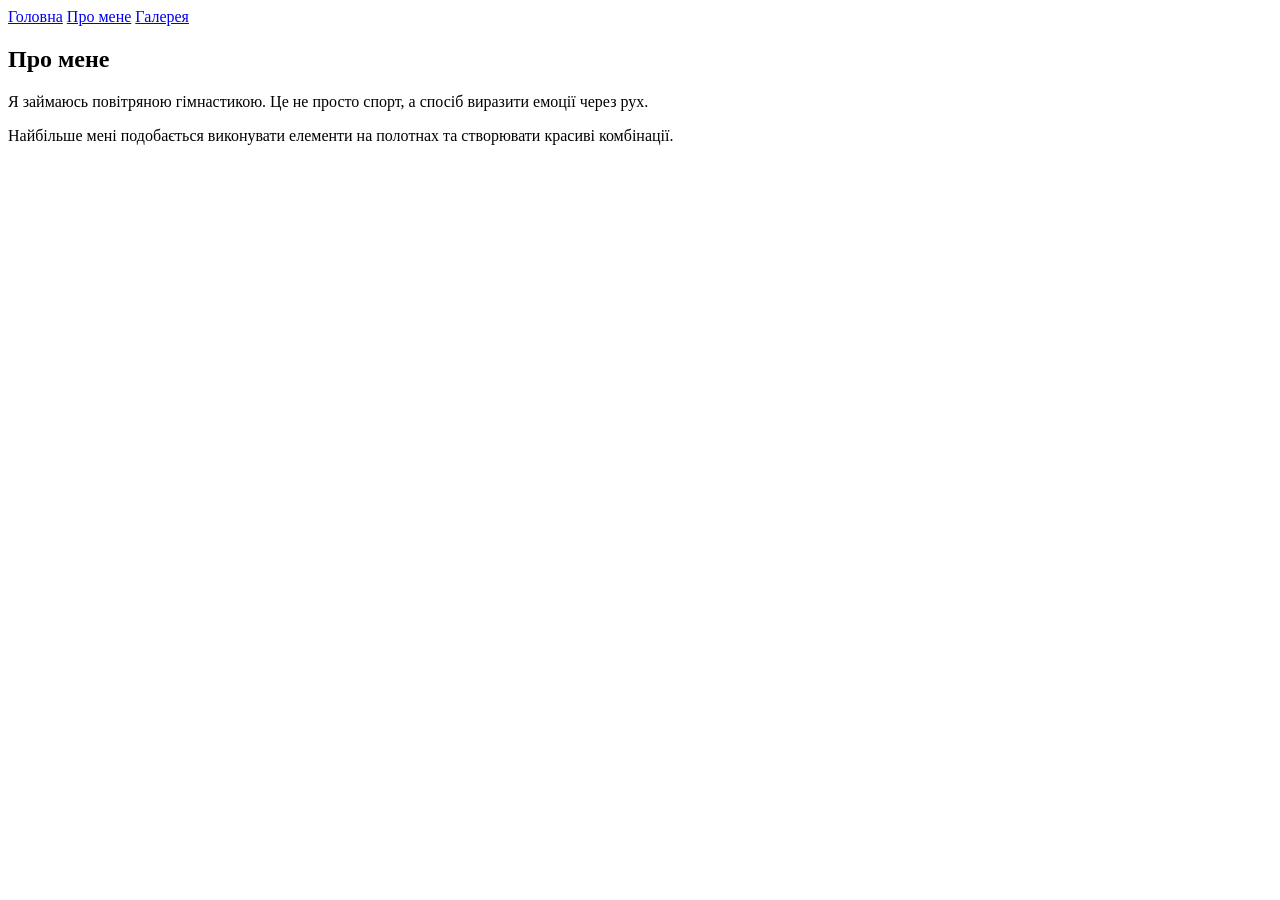
==== about.html @ 1718c87c "Add about.html with personal information section" ====
<!DOCTYPE html>
<html lang="uk">
<head>
<meta charset="UTF-8">
<title>Про мене</title>
<link rel="stylesheet" href="style.css">
</head>
<body>

<nav>
    <a href="index.html">Головна</a>
    <a href="about.html">Про мене</a>
    <a href="gallery.html">Галерея</a>
</nav>

<section>
    <h1>Про мене</h1>
    <p>
        Я займаюсь повітряною гімнастикою. Це не просто спорт, а спосіб виразити емоції через рух.
    </p>
    <p>
        Найбільше мені подобається виконувати елементи на полотнах та створювати красиві комбінації.
    </p>
</section>

</body>
</html>
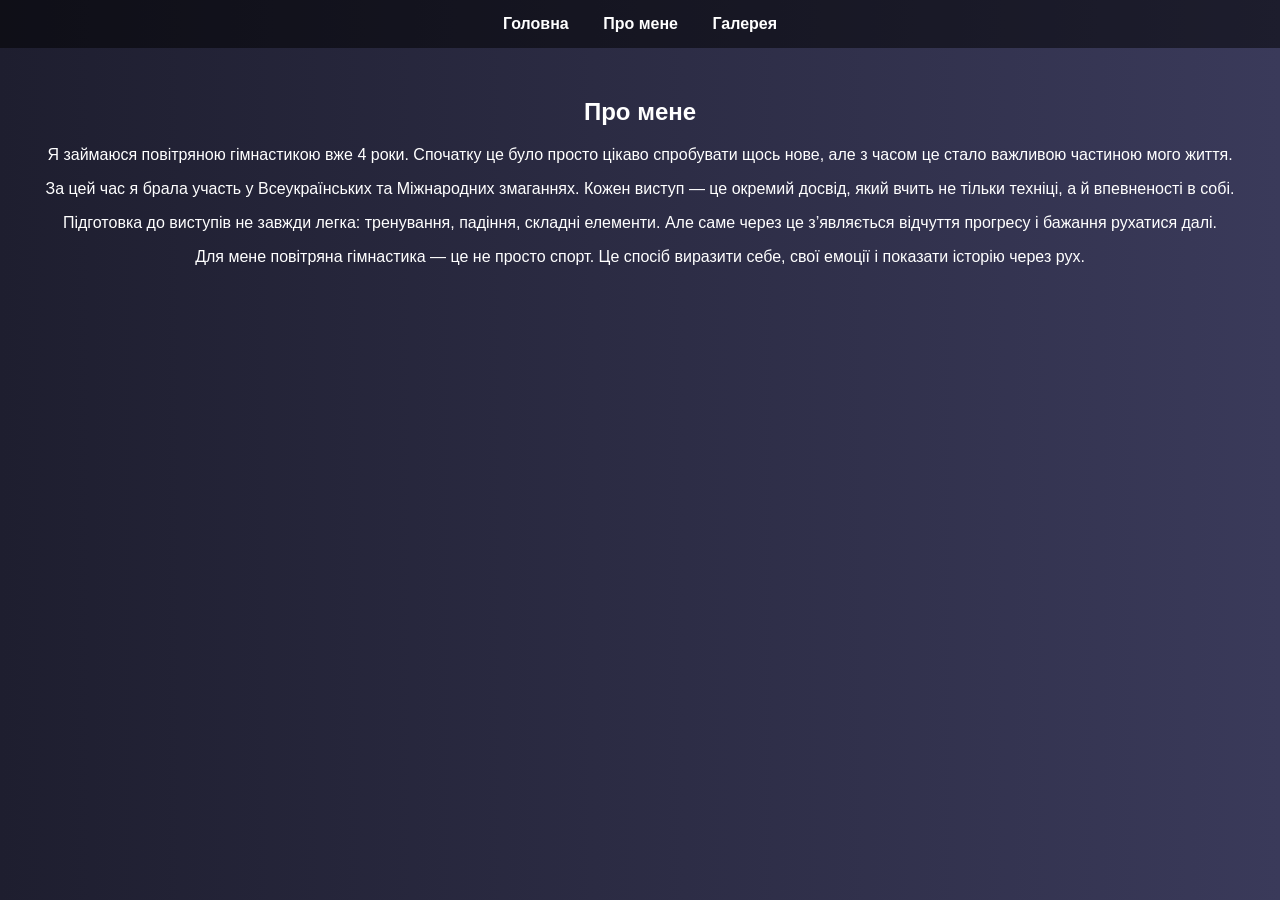
==== commit 5b564100: "Update about.html" ====
--- a/about.html
+++ b/about.html
@@ -15,12 +15,27 @@
 
 <section>
     <h1>Про мене</h1>
+
     <p>
-        Я займаюсь повітряною гімнастикою. Це не просто спорт, а спосіб виразити емоції через рух.
+        Я займаюся повітряною гімнастикою вже 4 роки. Спочатку це було просто цікаво спробувати щось нове, 
+        але з часом це стало важливою частиною мого життя.
     </p>
+
     <p>
-        Найбільше мені подобається виконувати елементи на полотнах та створювати красиві комбінації.
+        За цей час я брала участь у Всеукраїнських та Міжнародних змаганнях. 
+        Кожен виступ — це окремий досвід, який вчить не тільки техніці, а й впевненості в собі.
     </p>
+
+    <p>
+        Підготовка до виступів не завжди легка: тренування, падіння, складні елементи. 
+        Але саме через це з’являється відчуття прогресу і бажання рухатися далі.
+    </p>
+
+    <p>
+        Для мене повітряна гімнастика — це не просто спорт. Це спосіб виразити себе, свої емоції 
+        і показати історію через рух.
+    </p>
+
 </section>
 
 </body>
--- a/style.css
+++ b/style.css
@@ -0,0 +1,43 @@
+body {
+    margin: 0;
+    font-family: Arial;
+    background: linear-gradient(to right, #1e1e2f, #3a3a5a);
+    color: white;
+    text-align: center;
+}
+
+nav {
+    background: rgba(0,0,0,0.5);
+    padding: 15px;
+}
+
+nav a {
+    color: white;
+    margin: 0 15px;
+    text-decoration: none;
+    font-weight: bold;
+}
+
+nav a:hover {
+    color: #ffcc70;
+}
+
+header {
+    padding: 50px;
+}
+
+section {
+    padding: 30px;
+}
+
+button {
+    padding: 10px 20px;
+    font-size: 16px;
+    background: #ffcc70;
+    border: none;
+    cursor: pointer;
+}
+
+button:hover {
+    background: #ffaa00;
+}
